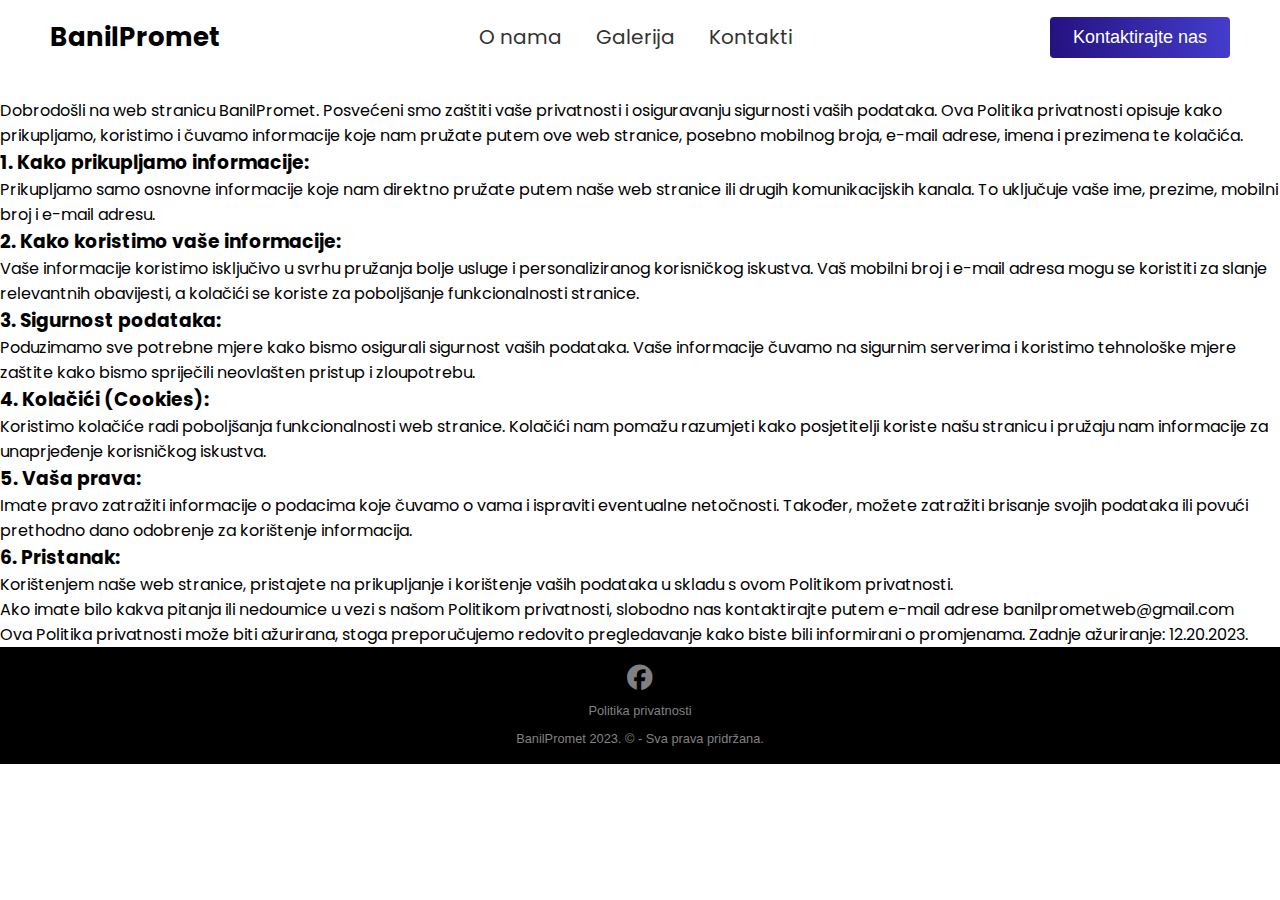
==== pravila.html @ 2a5acb1e "Add files via upload" ====
<!DOCTYPE html>
<html lang="en">
<head>
    <meta charset="UTF-8">
    <link rel="shortcut icon" type="x-icon" href="img/logo/logo.png">
    <meta name="viewport" content="width=device-width, initial-scale=1.0">
    <title>Politika privatnosti</title>
    <link rel="stylesheet" href="https://cdn.jsdelivr.net/npm/swiper@9/swiper-bundle.min.css" />
  <link href="https://cdn.jsdelivr.net/npm/bootstrap@5.3.2/dist/css/bootstrap.min.css" rel="stylesheet"
    integrity="sha384-T3c6CoIi6uLrA9TneNEoa7RxnatzjcDSCmG1MXxSR1GAsXEV/Dwwykc2MPK8M2HN" crossorigin="anonymous">
    <link rel="preconnect" href="https://fonts.gstatic.com">
    <link href="https://fonts.googleapis.com/css2?family=Poppins:wght@400;600;900&display=swap" rel="stylesheet">
  <link rel="stylesheet" href="css/main.css">
  <link rel="stylesheet" href="css/responisve.css">
  <link rel="stylesheet" href="css/navbar.css">
  <link rel="stylesheet" href="css/slikice.css">
  <link rel="stylesheet" href="css/kontaktirajtenas.css">
  <link rel="stylesheet" href="css/all.css">
</head>
<body>
    <style>
        /* customizable snowflake styling */
        .snowflake {
          color: #fff;
          font-size: 1em;
          font-family: Arial, sans-serif;
          text-shadow: 0 0 5px #000;
        }
         
        .snowflake,.snowflake .inner{animation-iteration-count:infinite;animation-play-state:running}@keyframes snowflakes-fall{0%{transform:translateY(0)}100%{transform:translateY(110vh)}}@keyframes snowflakes-shake{0%,100%{transform:translateX(0)}50%{transform:translateX(80px)}}.snowflake{position:fixed;top:-10%;z-index:9999;-webkit-user-select:none;user-select:none;cursor:default;animation-name:snowflakes-shake;animation-duration:3s;animation-timing-function:ease-in-out}.snowflake .inner{animation-duration:10s;animation-name:snowflakes-fall;animation-timing-function:linear}.snowflake:nth-of-type(0){left:1%;animation-delay:0s}.snowflake:nth-of-type(0) .inner{animation-delay:0s}.snowflake:first-of-type{left:10%;animation-delay:1s}.snowflake:first-of-type .inner,.snowflake:nth-of-type(8) .inner{animation-delay:1s}.snowflake:nth-of-type(2){left:20%;animation-delay:.5s}.snowflake:nth-of-type(2) .inner,.snowflake:nth-of-type(6) .inner{animation-delay:6s}.snowflake:nth-of-type(3){left:30%;animation-delay:2s}.snowflake:nth-of-type(11) .inner,.snowflake:nth-of-type(3) .inner{animation-delay:4s}.snowflake:nth-of-type(4){left:40%;animation-delay:2s}.snowflake:nth-of-type(10) .inner,.snowflake:nth-of-type(4) .inner{animation-delay:2s}.snowflake:nth-of-type(5){left:50%;animation-delay:3s}.snowflake:nth-of-type(5) .inner{animation-delay:8s}.snowflake:nth-of-type(6){left:60%;animation-delay:2s}.snowflake:nth-of-type(7){left:70%;animation-delay:1s}.snowflake:nth-of-type(7) .inner{animation-delay:2.5s}.snowflake:nth-of-type(8){left:80%;animation-delay:0s}.snowflake:nth-of-type(9){left:90%;animation-delay:1.5s}.snowflake:nth-of-type(9) .inner{animation-delay:3s}.snowflake:nth-of-type(10){left:25%;animation-delay:0s}.snowflake:nth-of-type(11){left:65%;animation-delay:2.5s}
        </style>
        <div class="snowflakes" aria-hidden="true">
          <div class="snowflake">
            <div class="inner">❅</div>
          </div>
          <div class="snowflake">
            <div class="inner">❅</div>
          </div>
          <div class="snowflake">
            <div class="inner">❅</div>
          </div>
          <div class="snowflake">
            <div class="inner">❅</div>
          </div>
          <div class="snowflake">
            <div class="inner">❅</div>
          </div>
          <div class="snowflake">
            <div class="inner">❅</div>
          </div>
          <div class="snowflake">
            <div class="inner">❅</div>
          </div>
          <div class="snowflake">
            <div class="inner">❅</div>
          </div>
          <div class="snowflake">
            <div class="inner">❅</div>
          </div>
          <div class="snowflake">
            <div class="inner">❅</div>
          </div>
          <div class="snowflake">
            <div class="inner">❅</div>
          </div>
          <div class="snowflake">
            <div class="inner">❅</div>
          </div>
        </div>
    <div id="loading">
        <div class="spinner"></div>
      </div>
      <div class="container1 container mb-4">
        <nav>
          <h2><a href="index.html" class="b2">BanilPromet</a></h2>
          <div class="navbar">
            <ul class="no-padding no-margin">
              <li><a href="index.html" >O nama</a></li>
              <li><a href="index.html">Galerija</a></li>
              <li><a href="index.html" >Kontakti</a></li>
            </ul>
          </div>
          <button type="button" class="connection "><a href="index.html" class="b1">Kontaktirajte nas</a> </button>
    
          <div class="bc">
            <div class="hamburger-menu">
              <div class="slice"></div>
              <div class="slice"></div>
              <div class="slice"></div>
            </div>
          </div>
    
        </nav>
      </div>
      <div class="container mt-5">
        <div class="row">
          <div class="col-12 mt-5">
            <h1 class="u1">POLITIKA PRIVATNOSTI I SIGURNOSTI PODATAKA</h1>
            <p>Dobrodošli na web stranicu BanilPromet. Posvećeni smo zaštiti vaše privatnosti i osiguravanju sigurnosti vaših podataka. Ova Politika privatnosti opisuje kako prikupljamo, koristimo i čuvamo informacije koje nam pružate putem ove web stranice, posebno mobilnog broja, e-mail adrese, imena i prezimena te kolačića.</p>
            <h3 class="mt-5">1. Kako prikupljamo informacije:</h3>
            <p>Prikupljamo samo osnovne informacije koje nam direktno pružate putem naše web stranice ili drugih komunikacijskih kanala. To uključuje vaše ime, prezime, mobilni broj i e-mail adresu.</p>
            <h3 class="mt-4">2. Kako koristimo vaše informacije:</h3>
            <p>Vaše informacije koristimo isključivo u svrhu pružanja bolje usluge i personaliziranog korisničkog iskustva. Vaš mobilni broj i e-mail adresa mogu se koristiti za slanje relevantnih obavijesti, a kolačići se koriste za poboljšanje funkcionalnosti stranice.</p>
            <h3 class="mt-4">3. Sigurnost podataka:</h3>
            <p>Poduzimamo sve potrebne mjere kako bismo osigurali sigurnost vaših podataka. Vaše informacije čuvamo na sigurnim serverima i koristimo tehnološke mjere zaštite kako bismo spriječili neovlašten pristup i zloupotrebu.</p>
            <h3 class="mt-4">4. Kolačići (Cookies):</h3>
            <p>Koristimo kolačiće radi poboljšanja funkcionalnosti web stranice. Kolačići nam pomažu razumjeti kako posjetitelji koriste našu stranicu i pružaju nam informacije za unaprjeđenje korisničkog iskustva.</p>
            <h3 class="mt-4">5. Vaša prava:</h3>
            <p>Imate pravo zatražiti informacije o podacima koje čuvamo o vama i ispraviti eventualne netočnosti. Također, možete zatražiti brisanje svojih podataka ili povući prethodno dano odobrenje za korištenje informacija.</p>
            <h3 class="mt-4">6. Pristanak:</h3>
            <p>Korištenjem naše web stranice, pristajete na prikupljanje i korištenje vaših podataka u skladu s ovom Politikom privatnosti.</p>
            <p class="mt-5 mb-5">Ako imate bilo kakva pitanja ili nedoumice u vezi s našom Politikom privatnosti, slobodno nas kontaktirajte putem e-mail adrese banilprometweb@gmail.com <br> Ova Politika privatnosti može biti ažurirana, stoga preporučujemo redovito pregledavanje kako biste bili informirani o promjenama. Zadnje ažuriranje: 12.20.2023. </p>

          </div>
        </div>
      </div>
      <footer>
        <div class="footer">
        <div class="row">
        <a href="https://www.facebook.com/banilpromet/?locale=hr_HR"><i class="fa-brands fa-facebook"></i></a>
        </div>
        
        <div class="row justify-content-center">
        <ul>
        <li><a href="pravila.html">Politika privatnosti</a></li>
        </ul>
        </div>
        
        <div class="row justify-content-center">
         BanilPromet 2023. ©  - Sva prava pridržana.
        </div>
        </div>
        </footer>
</body>
<script src="https://cdn.jsdelivr.net/npm/bootstrap@5.3.2/dist/js/bootstrap.bundle.min.js"
  integrity="sha384-C6RzsynM9kWDrMNeT87bh95OGNyZPhcTNXj1NW7RuBCsyN/o0jlpcV8Qyq46cDfL" crossorigin="anonymous"></script>
<script src="js/jquery-3.3.1.min.js"></script>
<script src="js/navbar.js"></script>
<script src="js/loading.js"></script>
</html>
---- css/main.css ----
* {
    margin: 0;
    padding: 0;
    box-sizing: border-box;
}

img {
    max-width: 100%;
    height: auto;
    display: block;
}

@import url('https://fonts.googleapis.com/css2?family=Poppins:wght@300;400;500;600&display=swap');
/* font-family: 'Poppins', sans-serif; */

.no-padding {
    padding-left: 0;
    padding-right: 0;
}

.no-margin {
    margin: 0;
}

#loading {
    position: fixed;
    width: 100%;
    height: 100%;
    top: 0;
    left: 0;
    right: 0;
    bottom: 0;
    background-color: #000;
    z-index: 9999;
    display: flex;
    justify-content: center;
    align-items: center;
}

/* Spinner */
.spinner {
    width: 50px;
    height: 50px;
    border: 3px solid #fff;
    border-top-color: transparent;
    border-radius: 50%;
    animation: spin 1s linear infinite;
}

@keyframes spin {
    0% {
        transform: rotate(0deg);
    }

    100% {
        transform: rotate(360deg);
    }
}

/* =============================== OPĆE KARAKTERISTIKE ======================================================= */

a {
    text-decoration: none;
}

.c1 {
    padding-left: 0;
    font-size: 1.25em;
}

.c2 {
    font-size: 1.2em;
}

.section-hero {
    flex-direction: column;
    justify-content: center;
}

.container2 {
    display: none;
}

iframe {
    width: 100%;
    height: 400px;
}

.d3 {
    font-size: 1.20em;
}

.d3 h1 {
    font-size: 1.9em;
    font-weight: 600;
}



.swiper {



    box-sizing: border-box;
}

.swiper-slide {
    background-position: center;
    background-size: cover;
    width: 250px;

}

.swiper-slide img {
    display: block;
    width: 100%;
}

.footer {
    background: #000;
    padding: 5px 0px;
    font-family: 'Play', sans-serif;
    text-align: center;
}

.footer .row {
    width: 100%;
    margin: 1% 0%;
    color: gray;
    font-size: 0.8em;
}

.footer .row a {
    text-decoration: none;
    color: gray;
    transition: 0.5s;
}

.footer .row a:hover {
    color: #fff;
}

.footer .row ul {
    width: 100%;
}

.footer .row ul li {
    display: inline-block;
    margin: 0px 30px;
}

.footer .row a i {
    font-size: 2em;
    margin: 0% 1%;
}

@media (max-width:720px) {
    .footer {
        text-align: left;
        padding: 5%;
    }

    .footer .row ul li {
        display: block;
        margin: 10px 0px;
        text-align: left;
    }

    .footer .row a i {
        margin: 0% 3%;
    }
}

.wrapper {
    position: fixed;
    bottom: 50px;
    right: -370px;
    max-width: 345px;
    width: 100%;
    background: #fff;
    border-radius: 8px;
    padding: 15px 25px 22px;
    transition: right 0.3s ease;
    box-shadow: 0 5px 10px rgba(0, 0, 0, 0.1);
    z-index: 1000;
  }
  .wrapper.show {
    right: 20px;
  }
  .wrapper header {
    display: flex;
    align-items: center;
    column-gap: 15px;
  }
  header i {
    color: #04188a;;
    font-size: 32px;
  }
  header h2 {
    color: #04188a;;
    font-weight: 500;
  }
  .wrapper .data {
    margin-top: 16px;
  }
  .wrapper .data p {
    color: #333;
    font-size: 16px;
  }
  .data p a {
    color: #04188a;;
    text-decoration: none;
  }
  .data p a:hover {
    text-decoration: underline;
  }
  .wrapper .buttons {
    margin-top: 16px;
    width: 100%;
    display: flex;
    align-items: center;
    justify-content: space-between;
  }
  .buttons .button {
    border: none;
    color: #fff;
    padding: 8px 0;
    border-radius: 4px;
    background: #04188a;;
    cursor: pointer;
    width: calc(100% / 2 - 10px);
    transition: all 0.2s ease;
  }
  .buttons #acceptBtn:hover {
    background-color: #034bf1;
  }
  #declineBtn {
    border: 2px solid #04188a;;
    background-color: #fff;
    color: #04188a;;
  }
  #declineBtn:hover {
    background-color: #04188a;
    color: #fff;
  }

  .u1{
    text-align: center;
    margin-bottom: 50px;
  }
---- css/responisve.css ----
@media screen and (min-width: 576px){
    .cookies{
        flex-wrap: nowrap;
    }
}
@media screen and (min-width: 768px){
    
    .hero-gauche h1 {
        font-size: 55px;
       
    }
    .section-hero{
        flex-direction: row;
    }
    .container2{
        display: block;
        margin-top: 3em;
    }
    .flex-column {
        max-width: 240px;
    }
    .container2 img {
        margin: 5px;
    }
    .swiper{
        display: none;
    }
    
   
}
@media screen and (min-width: 992px){
    
    .c1{
        padding-left: 1em;
    }
    .hero-gauche h1 {

        font-size: 80px;
    }
    .container2{
        display: block;
    }
    .flex-column {
        max-width: 320px;
    }
    .container2 img {
        margin-bottom: 5px;
    }
    
    
}
@media screen and (min-width: 1200px){
    .hero-gauche h1 {

        font-size: 80px;
    }
    .container2{
        display: block;
    }
    .flex-column {
        max-width: 380px;
    }
    .container2 img {
       margin-bottom: 5px;
    }
    

}
@media screen and (min-width: 1400px){
    .container2{
        display: block;
    }
.flex-column {
    max-width: 440px;
}

.container2 img {
    margin: 5px;
}



}
---- css/navbar.css ----
*, ::before, ::after {

    box-sizing: border-box;
    padding: 0;
    margin: 0;
}

body {
    font-family: Poppins , 'Arial' , 'sans-serif';
    height: 100vh;
}

.container1 {

    width: 100%;
    height: auto;
    display: flex;
    flex-wrap: wrap;
    flex-direction: column;
    align-items: center;


}

/* Navigation */

nav {
    position: fixed;
    

    width: 100%;
    height: 75px;

    background: white;

    display: flex;
    padding-left: 50px;
    padding-right: 50px;
    align-items: center;
    justify-content: space-between;
    z-index: 10;
}

nav h2 {

    font-size: 26px;
 
    margin-right: auto;
}
.b2{
    color: black;
}
.b1 {
    color: white;
}
nav ul {
    list-style-type: none;
}

nav ul li {

    display: inline-block;
    margin: 0 15px;
    font-size: 20px;
    
}

nav ul li a {
    color: #333;
    text-decoration: none;
}

nav ul li a::after {
    content: "";
    display: block; /* car de base les pseudos-éléments sont de type inline*/

    width: 0px;
    height: 2px;

    margin: 0 auto 0 auto;
    
    border-radius: 2px;
    
    background: #04188a;
    transition: width 0.2s ease-out;
}

nav ul li a:hover::after {
    width: 80%;
}
nav ul li a:hover {
    color: #04188a;
}


nav .connection {

    /* position: relative;
    top: -2px; */
    
    width: 180px;
    height: auto;
    padding: 10px 0;
    margin-left: auto;
    border: none;
    border-radius: 4px;

    outline: none;
    background: linear-gradient(84.12deg, #1d076b -24.93%, #504dec 139.25%);

    color: white;

    font-size: 18px;

    display: flex;
    justify-content: center;
    align-items: center;

    cursor: pointer;
}

nav .connection:hover {

    background: linear-gradient(84.12deg, #9271E8 139.25%, #060881 -24.93%) ;

}


/* Hamburger anim */

nav .hamburger-menu{

    display: none;

    position: absolute;
    top: 10px;
    right: 20px;

    width: 40px;
    height: 42px;

    cursor: pointer;

}

nav .hamburger-menu .slice {

    position: absolute;

    width: 100%;
    height: 4px;

    background: #000;
    border-radius: 4px;

    
    transition: all 0.5s ease-in-out;
    
}

nav .hamburger-menu .slice:nth-child(1) {

    top: 5px;
    
}
nav .hamburger-menu .slice:nth-child(2) {

    top: 18px;
    
}
nav .hamburger-menu .slice:nth-child(3) {

    top: 31px;
    
}

nav .hamburger-menu.active .slice:nth-child(1) {
    top: 18px;
    transform: rotate(135deg);

}
nav .hamburger-menu.active .slice:nth-child(2) {
    opacity: 0;
    transform: translateX(-10px);

}
nav .hamburger-menu.active .slice:nth-child(3) {
    top: 18px;
    transform: rotate(-135deg);

}



/* Hero Section */

.section-hero {

    position: relative;
    margin-top: 90px;

    display: flex;
    justify-content: space-around;
    align-items: center;

}

.hero-gauche {

    max-width: 700px;
}



.hero-gauche h1 strong {

    color: #04188a;
}

.hero-gauche p {

    margin-top: 10px;
    font-size: 1.3em;
}

.hero-gauche input {
    

    width: 300px;

    margin-top: 40px;
    padding: 7px;

    font-size: 20px;

    border: 1px solid #333;
    outline: none;
    border-radius: 4px;

}

.hero-gauche input:focus {

    border: 1px solid #9271E8;
}

.hero-gauche button {

    position: relative;
    left: 20px;

    width: 150px;
    height: auto;
    padding: 10px;

    border: none;
    border-radius: 4px;

    outline: none;
    background: linear-gradient(84.12deg, #522FCF -24.93%, #9271E8 139.25%);

    color: white;

    font-size: 18px;

     cursor: pointer;

}
.hero-gauche button:hover {

    background: linear-gradient(84.12deg, #9271E8 139.25%, #522FCF -24.93%) ;

}


.hero-droite {
    max-width: 700px;
}

.hero-droite img {
    margin-top: 25px;
    width: 900px;
}


/* Medias Queries */

@media screen and (max-width: 1350px) {

    .section-hero {

        margin-top: 150px;
    }
}

@media screen and (max-width: 850px) {
    .hero-gauche h1 {
        font-size: 55px;
    }
    /* Navigation */

    nav {
        height: auto;
        width: 100%;
        flex-direction: column;
        justify-content: center;
    }

    nav ul li {

        display: block;
        margin: 15px 0;
        text-align: center;
    }

    nav h2,
    nav .navbar,
    nav .connection {

        position: relative;
        top: 75px;
        margin: 0;
        display: none;
    }

    nav .hamburger-menu {
        display: block;
        
    }
    nav .bc{
        width: 100%;
        background-color: white;
        height: 60px;
    }


    nav.active {
        padding-bottom: 100px;
    }

    nav.active h2,
    nav.active .navbar,
    nav.active .connection {
    
        position: relative;
        top: 75px;
    
        display: block;
    }

    /* Hero */

    

    .section-hero{
        width: 90%;
        margin: 0 auto;
        margin-top: 100px
    }

    .hero-gauche h1 {
        font-size: 60px;
    }

}


@media screen and (max-width: 480px) {

    

    .hero-gauche h1 {
        font-size: 50px;
    }

    .hero-gauche p {

        font-size: 18px;
    }


    .hero-gauche form {

        display: flex;
        flex-direction: column;
        justify-content: center;
        align-items: center;
    }

    .hero-gauche button {

        margin-top: 10px;
    }
}

@media screen and (max-width: 390px) {
    
    .section-hero{
        width: 90%;
        margin: 0 auto;
        margin-top: 100px;
    }
    .hero-gauche h1 {
        font-size: 40px;
    }
}
---- css/kontaktirajtenas.css ----
.contact_us_2 .text-blk {
    margin-top: 0px;
    margin-right: 0px;
    margin-bottom: 0px;
    margin-left: 0px;
    line-height: 25px;
  }
  
  .contact_us_2 .responsive-cell-block {
    min-height: 75px;
  }
  
  .contact_us_2 input:focus {
    outline-color: initial;
    outline-style: none;
    outline-width: initial;
  }
  
  .contact_us_2 .container-block {
    min-height: 75px;
    width: 100%;
    padding-top: 10px;
    padding-right: 10px;
    padding-bottom: 10px;
    padding-left: 10px;
    display: block;
  }
  
  .contact_us_2 .submit-btn:hover {
    background-image: initial;
    background-position-x: initial;
    background-position-y: initial;
    background-size: initial;
    background-attachment: initial;
    background-origin: initial;
    background-clip: initial;
    background-color: #0a144d;
  }
  
  .contact_us_2 .responsive-container-block {
    min-height: 75px;
    height: fit-content;
    width: 100%;
    display: flex;
    flex-wrap: wrap;
    justify-content: flex-start;
    margin-top: 0px;
    margin-right: auto;
    margin-bottom: 50px;
    margin-left: auto;
    padding-top: 0px;
    padding-right: 0px;
    padding-bottom: 0px;
    padding-left: 0px;
  }
  
  .contact_us_2 .responsive-container-block.big-container {
    position: relative;
    height: auto;
  }
  
  .contact_us_2 .responsive-container-block.container {
    position: static;
    min-height: 75px;
    flex-direction: column;
    z-index: 2;
    max-width: 800px;
    margin-top: 120px;
    margin-right: auto;
    margin-bottom: 50px;
    margin-left: auto;
  }
  
  .contact_us_2 .container-block.form-wrapper {
    background-color: white;
    max-width: 799px;
    text-align: center;
    padding-top: 50px;
    padding-right: 40px;
    padding-bottom: 50px;
    padding-left: 40px;
    box-shadow: rgba(0, 0, 0, 0.05) 0px 4px 20px 7px;
    border-top-left-radius: 6px;
    border-top-right-radius: 6px;
    border-bottom-right-radius: 6px;
    border-bottom-left-radius: 6px;
    margin-top: 0px;
    margin-right: auto;
    margin-bottom: 0px;
    margin-left: auto;
  }
  
.text-blk.contactus-head {
    font-size: 36px;
    line-height: 50px;
    font-weight: bolder;
    color: #000000;
    font-family: 'Segoe UI', Tahoma, Geneva, Verdana, sans-serif;
    padding-bottom: 20px;
    text-transform: uppercase;
  }
  
  .contact_us_2 .text-blk.contactus-subhead {
    color: #303030;
    margin-top: 0px;
    margin-right: 0px;
    margin-bottom: 50px;
    margin-left: 0px;
    font-size: 19px;
  }
  
  .contact_us_2 .responsive-cell-block.wk-desk-6.wk-ipadp-6.wk-tab-12.wk-mobile-12 {
    margin-top: 0px;
    margin-right: 0px;
    margin-bottom: 26px;
    margin-left: 0px;
    min-height: 50px;
  }
  
  .contact_us_2 .input {
    width: 96%;
    height: 50px;
    padding-top: 1px;
    padding-right: 15px;
    padding-bottom: 1px;
    padding-left: 15px;
    border-top-width: 2px;
    border-right-width: 2px;
    border-bottom-width: 2px;
    border-left-width: 2px;
    border-top-style: solid;
    border-right-style: solid;
    border-bottom-style: solid;
    border-left-style: solid;
    border-top-color: #eeeeee;
    border-right-color: #eeeeee;
    border-bottom-color: #eeeeee;
    border-left-color: #eeeeee;
    border-image-source: initial;
    border-image-slice: initial;
    border-image-width: initial;
    border-image-outset: initial;
    border-image-repeat: initial;
    font-size: 16px;
    color: rgb(0, 0, 0);
    border-top-left-radius: 4px;
    border-top-right-radius: 4px;
    border-bottom-right-radius: 4px;
    border-bottom-left-radius: 4px;
  }
  
  .contact_us_2 .textinput {
    width: 98%;
    min-height: 150px;
    padding-top: 20px;
    padding-right: 15px;
    padding-bottom: 20px;
    padding-left: 15px;
    border-top-width: 2px;
    border-right-width: 2px;
    border-bottom-width: 2px;
    border-left-width: 2px;
    border-top-style: solid;
    border-right-style: solid;
    border-bottom-style: solid;
    border-left-style: solid;
    border-top-color: #eeeeee;
    border-right-color: #eeeeee;
    border-bottom-color: #eeeeee;
    border-left-color: #eeeeee;
    border-image-source: initial;
    border-image-slice: initial;
    border-image-width: initial;
    border-image-outset: initial;
    border-image-repeat: initial;
    font-size: 16px;
    border-top-left-radius: 4px;
    border-top-right-radius: 4px;
    border-bottom-right-radius: 4px;
    border-bottom-left-radius: 4px;
  }
  
  .contact_us_2 .submit-btn {
    width: 98%;
    background-color: #000000;
    height: 60px;
    font-size: 20px;
    font-weight: 700;
    color: white;
    border-top-width: 0px;
    border-right-width: 0px;
    border-bottom-width: 0px;
    border-left-width: 0px;
    border-top-style: outset;
    border-right-style: outset;
    border-bottom-style: outset;
    border-left-style: outset;
    border-top-color: #767676;
    border-right-color: #767676;
    border-bottom-color: #767676;
    border-left-color: #767676;
    border-image-source: initial;
    border-image-slice: initial;
    border-image-width: initial;
    border-image-outset: initial;
    border-image-repeat: initial;
    border-top-left-radius: 4px;
    border-top-right-radius: 4px;
    border-bottom-right-radius: 4px;
    border-bottom-left-radius: 4px;
    cursor: pointer;
  }
  
  .contact_us_2 .form-box {
    margin-top: 0px;
    margin-right: auto;
    margin-bottom: 0px;
    margin-left: auto;
  }
  
 
  
  
  .contact_us_2 .text-blk.input-title {
    text-align: left;
    padding-top: 0px;
    padding-right: 0px;
    padding-bottom: 0px;
    padding-left: 10px;
    font-size: 14px;
    margin-top: 0px;
    margin-right: 0px;
    margin-bottom: 5px;
    margin-left: 0px;
    color: #000000;
  }
  
  .contact_us_2 ::placeholder {
    color: #dadada;
  }
  
  .contact_us_2 .blueBG {
    position: absolute;
    width: 100%;
    left: 0px;
    top: 0px;
  }
  
  @media (max-width: 768px) {
    
    .contact_us_2 .text-blk.contactus-subhead {
        font-size: 14px;
      }
    .contact_us_2 .submit-btn {
      width: 100%;
    }
  
    .contact_us_2 .input {
      width: 100%;
    }
  
    .contact_us_2 .textinput {
      width: 100%;
    }
  
    .contact_us_2 .container-block.form-wrapper {
      margin-top: 80px;
      margin-right: 0px;
      margin-bottom: 0px;
      margin-left: 0px;
    }
  
    .contact_us_2 .text-blk.input-title {
      padding-top: 0px;
      padding-right: 0px;
      padding-bottom: 0px;
      padding-left: 0px;
    }
  
    .contact_us_2 .responsive-container-block.container {
      margin-top: 80px;
      margin-right: 0px;
      margin-bottom: 50px;
      margin-left: 0px;
    }
  
    .contact_us_2 .container-block.form-wrapper {
      margin-top: 0px;
      margin-right: 0px;
      margin-bottom: 0px;
      margin-left: 0px;
    }
  
    .contact_us_2 .text-blk.contactus-head {
      font-size: 25px;
      line-height: 40px;
    }
  }
  
  @media (max-width: 500px) {
    .contact_us_2 .container-block.form-wrapper {
      padding-top: 50px;
      padding-right: 15px;
      padding-bottom: 50px;
      padding-left: 15px;
    }
    .contact_us_2 .text-blk.contactus-subhead{
      font-size: 1.2em;
    }
    .contact_us_2 .container-block.form-wrapper {
      margin-top: 60px;
      margin-right: 0px;
      margin-bottom: 0px;
      margin-left: 0px;
    }
  
    .contact_us_2 .responsive-cell-block.wk-ipadp-6.wk-tab-12.wk-mobile-12.wk-desk-6 {
      margin-top: 0px;
      margin-right: 0px;
      margin-bottom: 15px;
      margin-left: 0px;
    }
  
    .contact_us_2 .responsive-container-block {
      margin-top: 0px;
      margin-right: 0px;
      margin-bottom: 35px;
      margin-left: 0px;
    }
  
    .contact_us_2 .text-blk.input-title {
      font-size: 0.9em;
    }
  
    .contact_us_2 .responsive-container-block.container {
      margin-top: 50px;
      margin-right: 0px;
      margin-bottom: 50px;
      margin-left: 0px;
    }
  
    .contact_us_2 .container-block.form-wrapper {
      margin-top: 0px;
      margin-right: 0px;
      margin-bottom: 0px;
      margin-left: 0px;
    }
  
    
  
    .contact_us_2 .text-blk.contactus-head {
      font-size: 1.5em;
      line-height: 34px;
    }
  
    .contact_us_2 .input {
      height: 45px;
    }
  }
 

*,
*:before,
*:after {
  -moz-box-sizing: border-box;
  -webkit-box-sizing: border-box;
  box-sizing: border-box;
}

body {
  margin: 0;
}

.wk-desk-1 {
  width: 8.333333%;
}

.wk-desk-2 {
  width: 16.666667%;
}

.wk-desk-3 {
  width: 25%;
}

.wk-desk-4 {
  width: 33.333333%;
}

.wk-desk-5 {
  width: 41.666667%;
}

.wk-desk-6 {
  width: 50%;
}

.wk-desk-7 {
  width: 58.333333%;
}

.wk-desk-8 {
  width: 66.666667%;
}

.wk-desk-9 {
  width: 75%;
}

.wk-desk-10 {
  width: 83.333333%;
}

.wk-desk-11 {
  width: 91.666667%;
}

.wk-desk-12 {
  width: 100%;
}

@media (max-width: 1024px) {
  .wk-ipadp-1 {
    width: 8.333333%;
  }

  .wk-ipadp-2 {
    width: 16.666667%;
  }

  .wk-ipadp-3 {
    width: 25%;
  }

  .wk-ipadp-4 {
    width: 33.333333%;
  }

  .wk-ipadp-5 {
    width: 41.666667%;
  }

  .wk-ipadp-6 {
    width: 50%;
  }

  .wk-ipadp-7 {
    width: 58.333333%;
  }

  .wk-ipadp-8 {
    width: 66.666667%;
  }

  .wk-ipadp-9 {
    width: 75%;
  }

  .wk-ipadp-10 {
    width: 83.333333%;
  }

  .wk-ipadp-11 {
    width: 91.666667%;
  }

  .wk-ipadp-12 {
    width: 100%;
  }
}

@media (max-width: 768px) {
  .wk-tab-1 {
    width: 8.333333%;
  }

  .wk-tab-2 {
    width: 16.666667%;
  }

  .wk-tab-3 {
    width: 25%;
  }

  .wk-tab-4 {
    width: 33.333333%;
  }

  .wk-tab-5 {
    width: 41.666667%;
  }

  .wk-tab-6 {
    width: 50%;
  }

  .wk-tab-7 {
    width: 58.333333%;
  }

  .wk-tab-8 {
    width: 66.666667%;
  }

  .wk-tab-9 {
    width: 75%;
  }

  .wk-tab-10 {
    width: 83.333333%;
  }

  .wk-tab-11 {
    width: 91.666667%;
  }

  .wk-tab-12 {
    width: 100%;
  }
}

@media (max-width: 500px) {
  .wk-mobile-1 {
    width: 8.333333%;
  }

  .wk-mobile-2 {
    width: 16.666667%;
  }

  .wk-mobile-3 {
    width: 25%;
  }

  .wk-mobile-4 {
    width: 33.333333%;
  }

  .wk-mobile-5 {
    width: 41.666667%;
  }

  .wk-mobile-6 {
    width: 50%;
  }

  .wk-mobile-7 {
    width: 58.333333%;
  }

  .wk-mobile-8 {
    width: 66.666667%;
  }

  .wk-mobile-9 {
    width: 75%;
  }

  .wk-mobile-10 {
    width: 83.333333%;
  }

  .wk-mobile-11 {
    width: 91.666667%;
  }

  .wk-mobile-12 {
    width: 100%;
  }
}
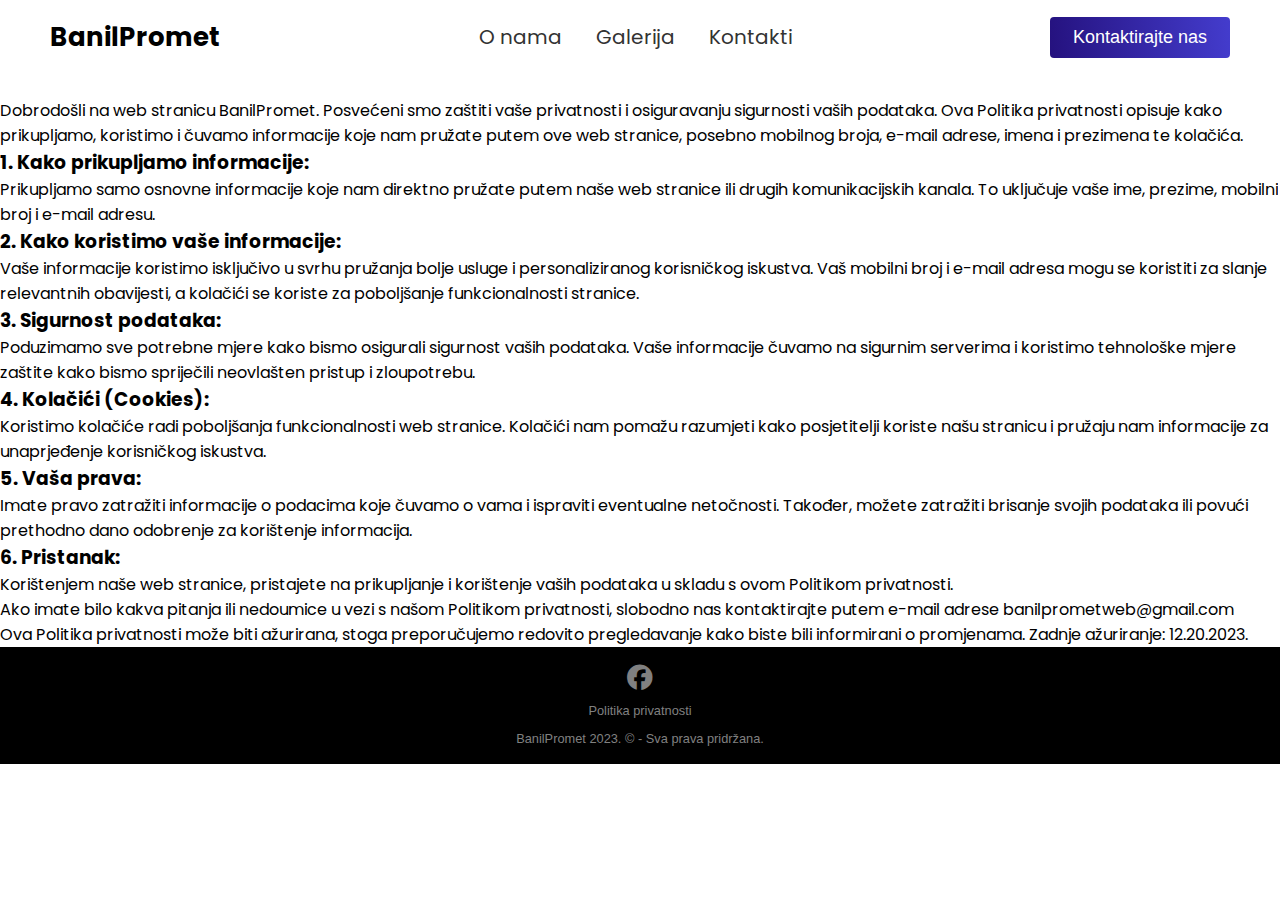
==== commit c7438e6e: "Add files via upload" ====
--- a/pravila.html
+++ b/pravila.html
@@ -70,7 +70,7 @@
     <div id="loading">
         <div class="spinner"></div>
       </div>
-      <div class="container1 container mb-4">
+      <div class="container1 container">
         <nav>
           <h2><a href="index.html" class="b2">BanilPromet</a></h2>
           <div class="navbar">
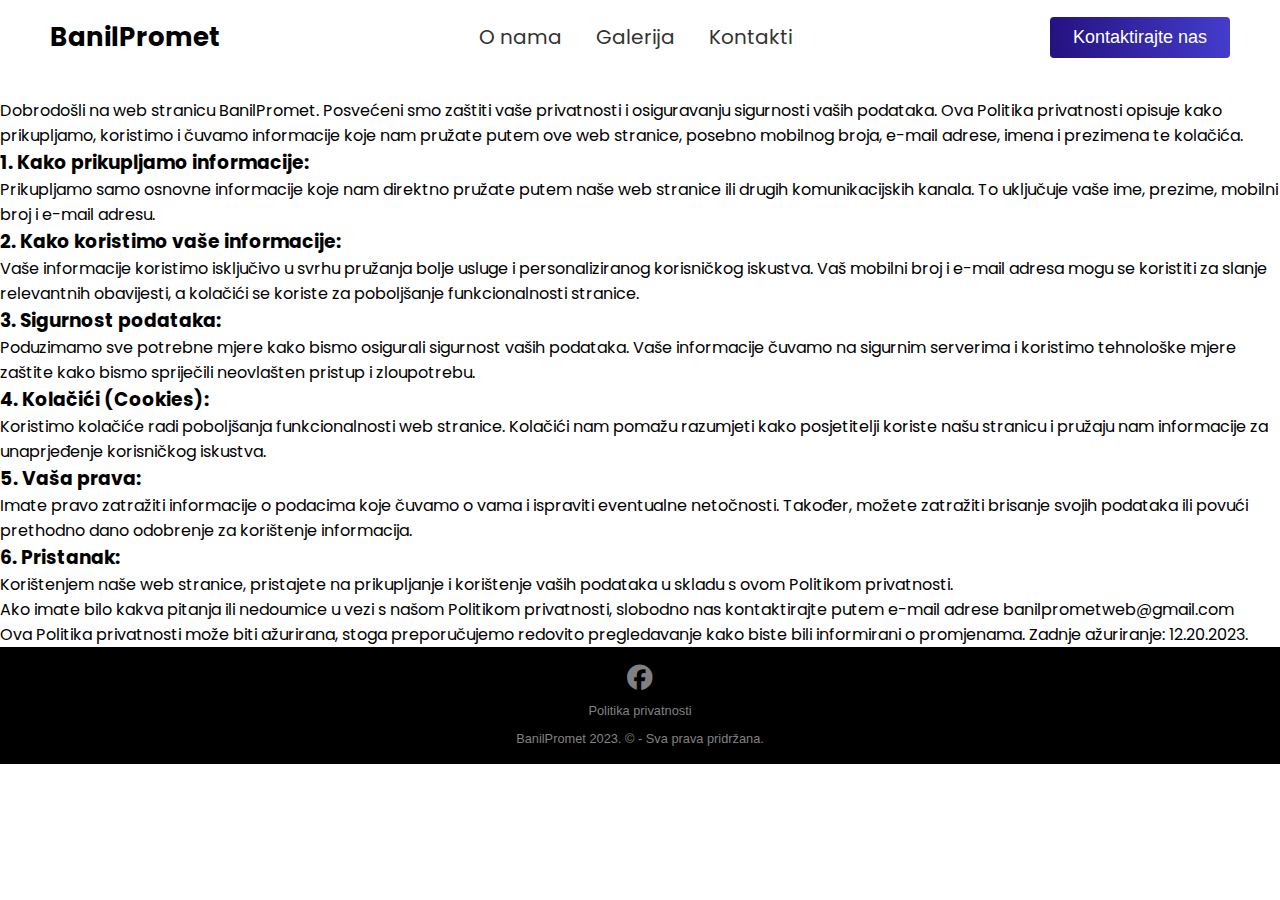
==== commit e34fd718: "Add files via upload" ====
--- a/pravila.html
+++ b/pravila.html
@@ -5,6 +5,16 @@
     <link rel="shortcut icon" type="x-icon" href="img/logo/logo.png">
     <meta name="viewport" content="width=device-width, initial-scale=1.0">
     <title>Politika privatnosti</title>
+    <script>
+      (function(i,s,o,g,r,a,m){i['GoogleAnalyticsObject']=r;i[r]=i[r]||function(){
+      (i[r].q=i[r].q||[]).push(arguments)},i[r].l=1*new Date();a=s.createElement(o),
+      m=s.getElementsByTagName(o)[0];a.async=1;a.src=g;m.parentNode.insertBefore(a,m)
+      })(window,document,'script','https://www.google-analytics.com/analytics.js','ga');
+      
+      ga('create', 'UA-XXXXX-Y', 'auto');
+      ga('send', 'pageview');
+      </script>
+      <!-- End Google Analytics -->
     <link rel="stylesheet" href="https://cdn.jsdelivr.net/npm/swiper@9/swiper-bundle.min.css" />
   <link href="https://cdn.jsdelivr.net/npm/bootstrap@5.3.2/dist/css/bootstrap.min.css" rel="stylesheet"
     integrity="sha384-T3c6CoIi6uLrA9TneNEoa7RxnatzjcDSCmG1MXxSR1GAsXEV/Dwwykc2MPK8M2HN" crossorigin="anonymous">
@@ -16,6 +26,8 @@
   <link rel="stylesheet" href="css/slikice.css">
   <link rel="stylesheet" href="css/kontaktirajtenas.css">
   <link rel="stylesheet" href="css/all.css">
+  <!-- Google Analytics -->
+
 </head>
 <body>
     <style>
@@ -72,15 +84,15 @@
       </div>
       <div class="container1 container">
         <nav>
-          <h2><a href="index.html" class="b2">BanilPromet</a></h2>
+          <h2><a href="/" class="b2">BanilPromet</a></h2>
           <div class="navbar">
             <ul class="no-padding no-margin">
-              <li><a href="index.html" >O nama</a></li>
-              <li><a href="index.html">Galerija</a></li>
-              <li><a href="index.html" >Kontakti</a></li>
+              <li><a href="/" >O nama</a></li>
+              <li><a href="/">Galerija</a></li>
+              <li><a href="/" >Kontakti</a></li>
             </ul>
           </div>
-          <button type="button" class="connection "><a href="index.html" class="b1">Kontaktirajte nas</a> </button>
+          <button type="button" class="connection "><a href="/" class="b1">Kontaktirajte nas</a> </button>
     
           <div class="bc">
             <div class="hamburger-menu">
@@ -122,7 +134,7 @@
         
         <div class="row justify-content-center">
         <ul>
-        <li><a href="pravila.html">Politika privatnosti</a></li>
+        <li><a href="pravila">Politika privatnosti</a></li>
         </ul>
         </div>
         
--- a/css/navbar.css
+++ b/css/navbar.css
@@ -26,13 +26,10 @@
 
 nav {
     position: fixed;
-    
-
+    top: 0;
     width: 100%;
     height: 75px;
-
     background: white;
-
     display: flex;
     padding-left: 50px;
     padding-right: 50px;
@@ -398,7 +395,7 @@
     .section-hero{
         width: 90%;
         margin: 0 auto;
-        margin-top: 100px;
+        padding-top: 100px;
     }
     .hero-gauche h1 {
         font-size: 40px;
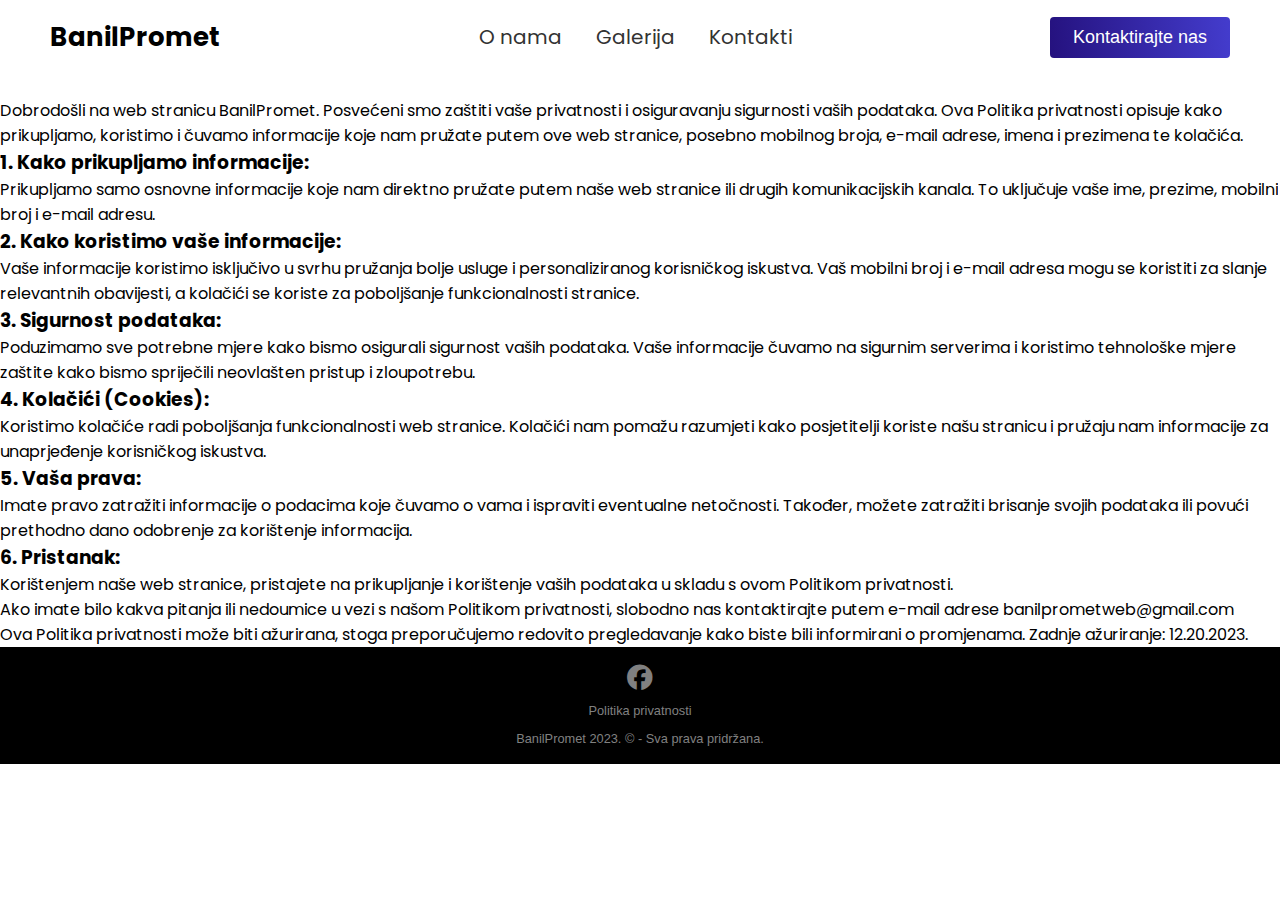
==== commit 2b9edf1d: "Add files via upload" ====
--- a/pravila.html
+++ b/pravila.html
@@ -1,20 +1,25 @@
 <!DOCTYPE html>
 <html lang="en">
 <head>
+  <script>
+    (function(i,s,o,g,r,a,m){i['GoogleAnalyticsObject']=r;i[r]=i[r]||function(){
+    (i[r].q=i[r].q||[]).push(arguments)},i[r].l=1*new Date();a=s.createElement(o),
+    m=s.getElementsByTagName(o)[0];a.async=1;a.src=g;m.parentNode.insertBefore(a,m)
+    })(window,document,'script','https://www.google-analytics.com/analytics.js','ga');
+    
+    ga('create', 'UA-XXXXX-Y', 'auto');
+    ga('send', 'pageview');
+    </script>
+    <!-- End Google Analytics -->
     <meta charset="UTF-8">
     <link rel="shortcut icon" type="x-icon" href="img/logo/logo.png">
+    <link rel="apple-touch-icon" sizes="180x180" href="favicon_io/apple-touch-icon.png">
+<link rel="icon" type="image/png" sizes="32x32" href="favicon_io/favicon-32x32.png">
+<link rel="icon" type="image/png" sizes="16x16" href="favicon_io/favicon-16x16.png">
+<link rel="manifest" href="favicon_io/site.webmanifest">
     <meta name="viewport" content="width=device-width, initial-scale=1.0">
     <title>Politika privatnosti</title>
-    <script>
-      (function(i,s,o,g,r,a,m){i['GoogleAnalyticsObject']=r;i[r]=i[r]||function(){
-      (i[r].q=i[r].q||[]).push(arguments)},i[r].l=1*new Date();a=s.createElement(o),
-      m=s.getElementsByTagName(o)[0];a.async=1;a.src=g;m.parentNode.insertBefore(a,m)
-      })(window,document,'script','https://www.google-analytics.com/analytics.js','ga');
-      
-      ga('create', 'UA-XXXXX-Y', 'auto');
-      ga('send', 'pageview');
-      </script>
-      <!-- End Google Analytics -->
+   
     <link rel="stylesheet" href="https://cdn.jsdelivr.net/npm/swiper@9/swiper-bundle.min.css" />
   <link href="https://cdn.jsdelivr.net/npm/bootstrap@5.3.2/dist/css/bootstrap.min.css" rel="stylesheet"
     integrity="sha384-T3c6CoIi6uLrA9TneNEoa7RxnatzjcDSCmG1MXxSR1GAsXEV/Dwwykc2MPK8M2HN" crossorigin="anonymous">
